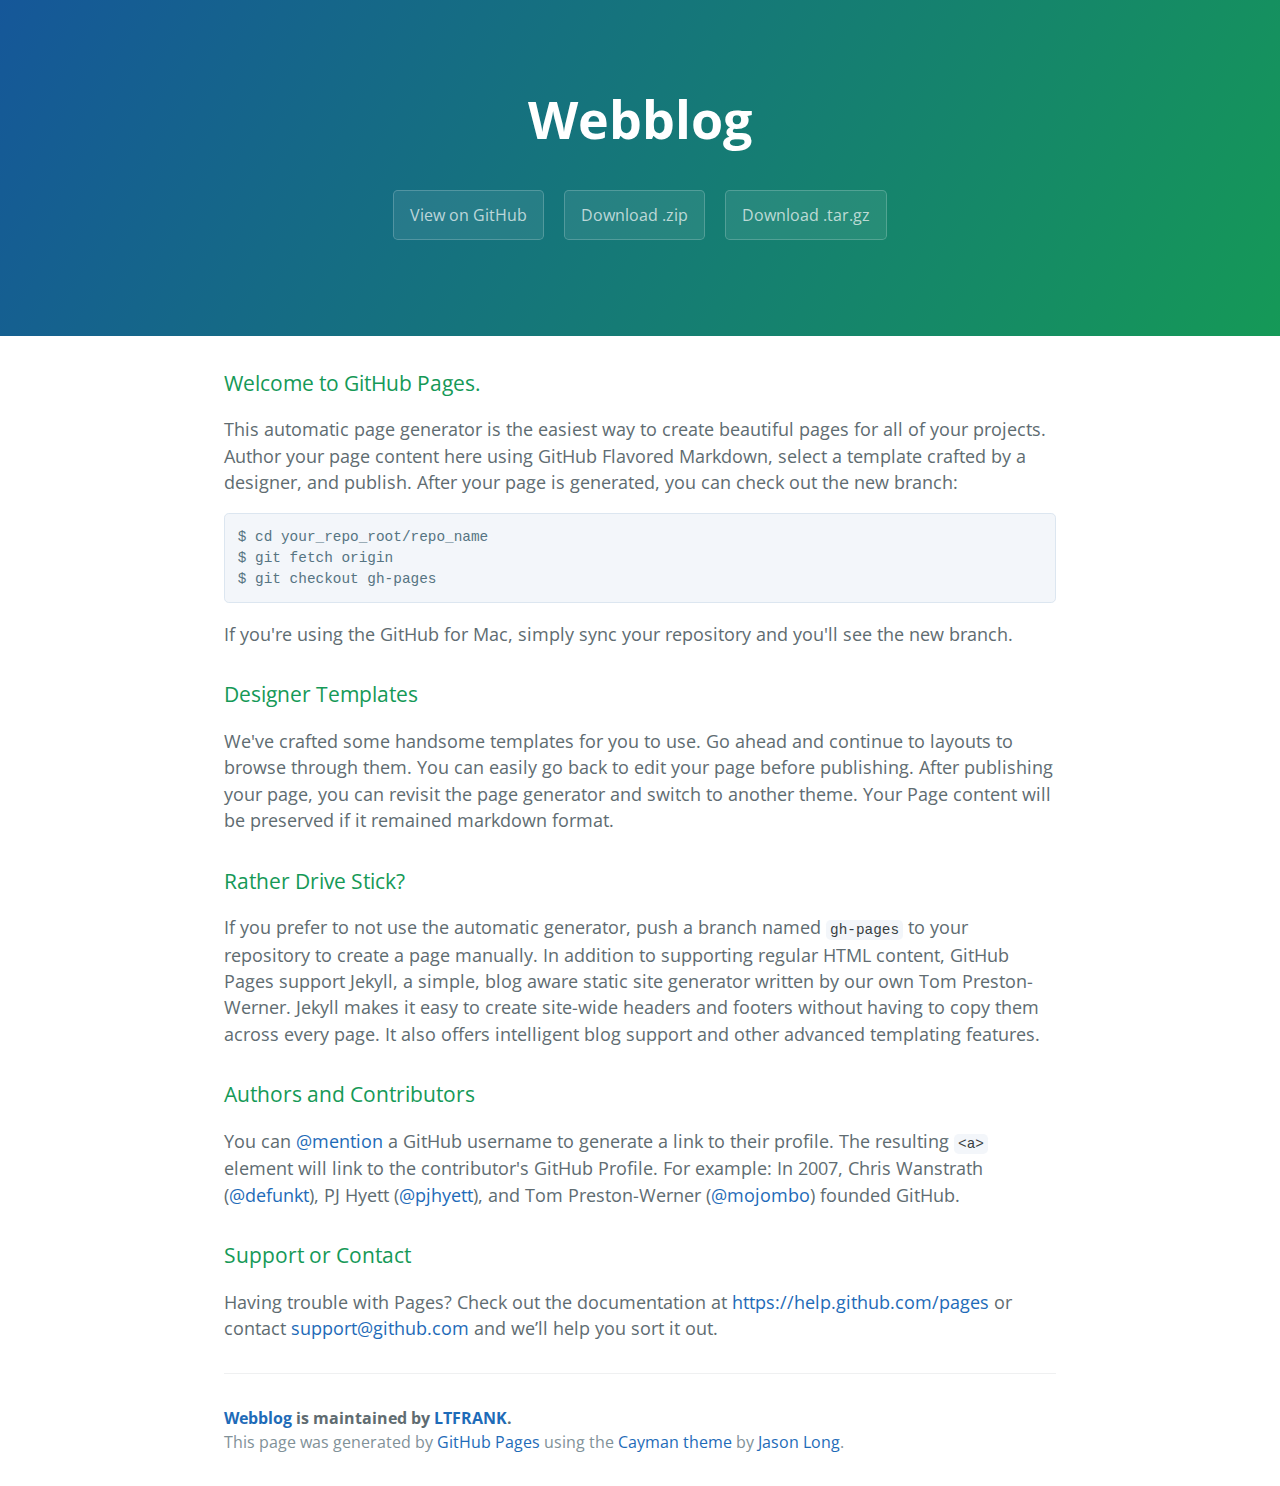
==== index.html @ c7b2af6a "Create gh-pages branch via GitHub" ====
<!DOCTYPE html>
<html lang="en-us">
  <head>
    <meta charset="UTF-8">
    <title>Webblog by LTFRANK</title>
    <meta name="viewport" content="width=device-width, initial-scale=1">
    <link rel="stylesheet" type="text/css" href="stylesheets/normalize.css" media="screen">
    <link href='http://fonts.googleapis.com/css?family=Open+Sans:400,700' rel='stylesheet' type='text/css'>
    <link rel="stylesheet" type="text/css" href="stylesheets/stylesheet.css" media="screen">
    <link rel="stylesheet" type="text/css" href="stylesheets/github-light.css" media="screen">
  </head>
  <body>
    <section class="page-header">
      <h1 class="project-name">Webblog</h1>
      <h2 class="project-tagline"></h2>
      <a href="https://github.com/LTFRANK/webblog" class="btn">View on GitHub</a>
      <a href="https://github.com/LTFRANK/webblog/zipball/master" class="btn">Download .zip</a>
      <a href="https://github.com/LTFRANK/webblog/tarball/master" class="btn">Download .tar.gz</a>
    </section>

    <section class="main-content">
      <h3>
<a id="welcome-to-github-pages" class="anchor" href="#welcome-to-github-pages" aria-hidden="true"><span class="octicon octicon-link"></span></a>Welcome to GitHub Pages.</h3>

<p>This automatic page generator is the easiest way to create beautiful pages for all of your projects. Author your page content here using GitHub Flavored Markdown, select a template crafted by a designer, and publish. After your page is generated, you can check out the new branch:</p>

<pre><code>$ cd your_repo_root/repo_name
$ git fetch origin
$ git checkout gh-pages
</code></pre>

<p>If you're using the GitHub for Mac, simply sync your repository and you'll see the new branch.</p>

<h3>
<a id="designer-templates" class="anchor" href="#designer-templates" aria-hidden="true"><span class="octicon octicon-link"></span></a>Designer Templates</h3>

<p>We've crafted some handsome templates for you to use. Go ahead and continue to layouts to browse through them. You can easily go back to edit your page before publishing. After publishing your page, you can revisit the page generator and switch to another theme. Your Page content will be preserved if it remained markdown format.</p>

<h3>
<a id="rather-drive-stick" class="anchor" href="#rather-drive-stick" aria-hidden="true"><span class="octicon octicon-link"></span></a>Rather Drive Stick?</h3>

<p>If you prefer to not use the automatic generator, push a branch named <code>gh-pages</code> to your repository to create a page manually. In addition to supporting regular HTML content, GitHub Pages support Jekyll, a simple, blog aware static site generator written by our own Tom Preston-Werner. Jekyll makes it easy to create site-wide headers and footers without having to copy them across every page. It also offers intelligent blog support and other advanced templating features.</p>

<h3>
<a id="authors-and-contributors" class="anchor" href="#authors-and-contributors" aria-hidden="true"><span class="octicon octicon-link"></span></a>Authors and Contributors</h3>

<p>You can <a href="https://github.com/blog/821" class="user-mention">@mention</a> a GitHub username to generate a link to their profile. The resulting <code>&lt;a&gt;</code> element will link to the contributor's GitHub Profile. For example: In 2007, Chris Wanstrath (<a href="https://github.com/defunkt" class="user-mention">@defunkt</a>), PJ Hyett (<a href="https://github.com/pjhyett" class="user-mention">@pjhyett</a>), and Tom Preston-Werner (<a href="https://github.com/mojombo" class="user-mention">@mojombo</a>) founded GitHub.</p>

<h3>
<a id="support-or-contact" class="anchor" href="#support-or-contact" aria-hidden="true"><span class="octicon octicon-link"></span></a>Support or Contact</h3>

<p>Having trouble with Pages? Check out the documentation at <a href="https://help.github.com/pages">https://help.github.com/pages</a> or contact <a href="mailto:support@github.com">support@github.com</a> and we’ll help you sort it out.</p>

      <footer class="site-footer">
        <span class="site-footer-owner"><a href="https://github.com/LTFRANK/webblog">Webblog</a> is maintained by <a href="https://github.com/LTFRANK">LTFRANK</a>.</span>

        <span class="site-footer-credits">This page was generated by <a href="https://pages.github.com">GitHub Pages</a> using the <a href="https://github.com/jasonlong/cayman-theme">Cayman theme</a> by <a href="https://twitter.com/jasonlong">Jason Long</a>.</span>
      </footer>

    </section>

  
  </body>
</html>
---- stylesheets/stylesheet.css ----
* {
  box-sizing: border-box; }

body {
  padding: 0;
  margin: 0;
  font-family: "Open Sans", "Helvetica Neue", Helvetica, Arial, sans-serif;
  font-size: 16px;
  line-height: 1.5;
  color: #606c71; }

a {
  color: #1e6bb8;
  text-decoration: none; }
  a:hover {
    text-decoration: underline; }

.btn {
  display: inline-block;
  margin-bottom: 1rem;
  color: rgba(255, 255, 255, 0.7);
  background-color: rgba(255, 255, 255, 0.08);
  border-color: rgba(255, 255, 255, 0.2);
  border-style: solid;
  border-width: 1px;
  border-radius: 0.3rem;
  transition: color 0.2s, background-color 0.2s, border-color 0.2s; }
  .btn + .btn {
    margin-left: 1rem; }

.btn:hover {
  color: rgba(255, 255, 255, 0.8);
  text-decoration: none;
  background-color: rgba(255, 255, 255, 0.2);
  border-color: rgba(255, 255, 255, 0.3); }

@media screen and (min-width: 64em) {
  .btn {
    padding: 0.75rem 1rem; } }

@media screen and (min-width: 42em) and (max-width: 64em) {
  .btn {
    padding: 0.6rem 0.9rem;
    font-size: 0.9rem; } }

@media screen and (max-width: 42em) {
  .btn {
    display: block;
    width: 100%;
    padding: 0.75rem;
    font-size: 0.9rem; }
    .btn + .btn {
      margin-top: 1rem;
      margin-left: 0; } }

.page-header {
  color: #fff;
  text-align: center;
  background-color: #159957;
  background-image: linear-gradient(120deg, #155799, #159957); }

@media screen and (min-width: 64em) {
  .page-header {
    padding: 5rem 6rem; } }

@media screen and (min-width: 42em) and (max-width: 64em) {
  .page-header {
    padding: 3rem 4rem; } }

@media screen and (max-width: 42em) {
  .page-header {
    padding: 2rem 1rem; } }

.project-name {
  margin-top: 0;
  margin-bottom: 0.1rem; }

@media screen and (min-width: 64em) {
  .project-name {
    font-size: 3.25rem; } }

@media screen and (min-width: 42em) and (max-width: 64em) {
  .project-name {
    font-size: 2.25rem; } }

@media screen and (max-width: 42em) {
  .project-name {
    font-size: 1.75rem; } }

.project-tagline {
  margin-bottom: 2rem;
  font-weight: normal;
  opacity: 0.7; }

@media screen and (min-width: 64em) {
  .project-tagline {
    font-size: 1.25rem; } }

@media screen and (min-width: 42em) and (max-width: 64em) {
  .project-tagline {
    font-size: 1.15rem; } }

@media screen and (max-width: 42em) {
  .project-tagline {
    font-size: 1rem; } }

.main-content :first-child {
  margin-top: 0; }
.main-content img {
  max-width: 100%; }
.main-content h1, .main-content h2, .main-content h3, .main-content h4, .main-content h5, .main-content h6 {
  margin-top: 2rem;
  margin-bottom: 1rem;
  font-weight: normal;
  color: #159957; }
.main-content p {
  margin-bottom: 1em; }
.main-content code {
  padding: 2px 4px;
  font-family: Consolas, "Liberation Mono", Menlo, Courier, monospace;
  font-size: 0.9rem;
  color: #383e41;
  background-color: #f3f6fa;
  border-radius: 0.3rem; }
.main-content pre {
  padding: 0.8rem;
  margin-top: 0;
  margin-bottom: 1rem;
  font: 1rem Consolas, "Liberation Mono", Menlo, Courier, monospace;
  color: #567482;
  word-wrap: normal;
  background-color: #f3f6fa;
  border: solid 1px #dce6f0;
  border-radius: 0.3rem; }
  .main-content pre > code {
    padding: 0;
    margin: 0;
    font-size: 0.9rem;
    color: #567482;
    word-break: normal;
    white-space: pre;
    background: transparent;
    border: 0; }
.main-content .highlight {
  margin-bottom: 1rem; }
  .main-content .highlight pre {
    margin-bottom: 0;
    word-break: normal; }
.main-content .highlight pre, .main-content pre {
  padding: 0.8rem;
  overflow: auto;
  font-size: 0.9rem;
  line-height: 1.45;
  border-radius: 0.3rem; }
.main-content pre code, .main-content pre tt {
  display: inline;
  max-width: initial;
  padding: 0;
  margin: 0;
  overflow: initial;
  line-height: inherit;
  word-wrap: normal;
  background-color: transparent;
  border: 0; }
  .main-content pre code:before, .main-content pre code:after, .main-content pre tt:before, .main-content pre tt:after {
    content: normal; }
.main-content ul, .main-content ol {
  margin-top: 0; }
.main-content blockquote {
  padding: 0 1rem;
  margin-left: 0;
  color: #819198;
  border-left: 0.3rem solid #dce6f0; }
  .main-content blockquote > :first-child {
    margin-top: 0; }
  .main-content blockquote > :last-child {
    margin-bottom: 0; }
.main-content table {
  display: block;
  width: 100%;
  overflow: auto;
  word-break: normal;
  word-break: keep-all; }
  .main-content table th {
    font-weight: bold; }
  .main-content table th, .main-content table td {
    padding: 0.5rem 1rem;
    border: 1px solid #e9ebec; }
.main-content dl {
  padding: 0; }
  .main-content dl dt {
    padding: 0;
    margin-top: 1rem;
    font-size: 1rem;
    font-weight: bold; }
  .main-content dl dd {
    padding: 0;
    margin-bottom: 1rem; }
.main-content hr {
  height: 2px;
  padding: 0;
  margin: 1rem 0;
  background-color: #eff0f1;
  border: 0; }

@media screen and (min-width: 64em) {
  .main-content {
    max-width: 64rem;
    padding: 2rem 6rem;
    margin: 0 auto;
    font-size: 1.1rem; } }

@media screen and (min-width: 42em) and (max-width: 64em) {
  .main-content {
    padding: 2rem 4rem;
    font-size: 1.1rem; } }

@media screen and (max-width: 42em) {
  .main-content {
    padding: 2rem 1rem;
    font-size: 1rem; } }

.site-footer {
  padding-top: 2rem;
  margin-top: 2rem;
  border-top: solid 1px #eff0f1; }

.site-footer-owner {
  display: block;
  font-weight: bold; }

.site-footer-credits {
  color: #819198; }

@media screen and (min-width: 64em) {
  .site-footer {
    font-size: 1rem; } }

@media screen and (min-width: 42em) and (max-width: 64em) {
  .site-footer {
    font-size: 1rem; } }

@media screen and (max-width: 42em) {
  .site-footer {
    font-size: 0.9rem; } }
---- stylesheets/github-light.css ----
/*
   Copyright 2014 GitHub Inc.

   Licensed under the Apache License, Version 2.0 (the "License");
   you may not use this file except in compliance with the License.
   You may obtain a copy of the License at

       http://www.apache.org/licenses/LICENSE-2.0

   Unless required by applicable law or agreed to in writing, software
   distributed under the License is distributed on an "AS IS" BASIS,
   WITHOUT WARRANTIES OR CONDITIONS OF ANY KIND, either express or implied.
   See the License for the specific language governing permissions and
   limitations under the License.

*/

.pl-c /* comment */ {
  color: #969896;
}

.pl-c1      /* constant, markup.raw, meta.diff.header, meta.module-reference, meta.property-name, support, support.constant, support.variable, variable.other.constant */,
.pl-s .pl-v /* string variable */ {
  color: #0086b3;
}

.pl-e  /* entity */,
.pl-en /* entity.name */ {
  color: #795da3;
}

.pl-s .pl-s1 /* string source */,
.pl-smi      /* storage.modifier.import, storage.modifier.package, storage.type.java, variable.other, variable.parameter.function */ {
  color: #333;
}

.pl-ent /* entity.name.tag */ {
  color: #63a35c;
}

.pl-k /* keyword, storage, storage.type */ {
  color: #a71d5d;
}

.pl-pds              /* punctuation.definition.string, string.regexp.character-class */,
.pl-s                /* string */,
.pl-s .pl-pse .pl-s1 /* string punctuation.section.embedded source */,
.pl-sr               /* string.regexp */,
.pl-sr .pl-cce       /* string.regexp constant.character.escape */,
.pl-sr .pl-sra       /* string.regexp string.regexp.arbitrary-repitition */,
.pl-sr .pl-sre       /* string.regexp source.ruby.embedded */ {
  color: #183691;
}

.pl-v /* variable */ {
  color: #ed6a43;
}

.pl-id /* invalid.deprecated */ {
  color: #b52a1d;
}

.pl-ii /* invalid.illegal */ {
  background-color: #b52a1d;
  color: #f8f8f8;
}

.pl-sr .pl-cce /* string.regexp constant.character.escape */ {
  color: #63a35c;
  font-weight: bold;
}

.pl-ml /* markup.list */ {
  color: #693a17;
}

.pl-mh        /* markup.heading */,
.pl-mh .pl-en /* markup.heading entity.name */,
.pl-ms        /* meta.separator */ {
  color: #1d3e81;
  font-weight: bold;
}

.pl-mq /* markup.quote */ {
  color: #008080;
}

.pl-mi /* markup.italic */ {
  color: #333;
  font-style: italic;
}

.pl-mb /* markup.bold */ {
  color: #333;
  font-weight: bold;
}

.pl-md /* markup.deleted, meta.diff.header.from-file */ {
  background-color: #ffecec;
  color: #bd2c00;
}

.pl-mi1 /* markup.inserted, meta.diff.header.to-file */ {
  background-color: #eaffea;
  color: #55a532;
}

.pl-mdr /* meta.diff.range */ {
  color: #795da3;
  font-weight: bold;
}

.pl-mo /* meta.output */ {
  color: #1d3e81;
}
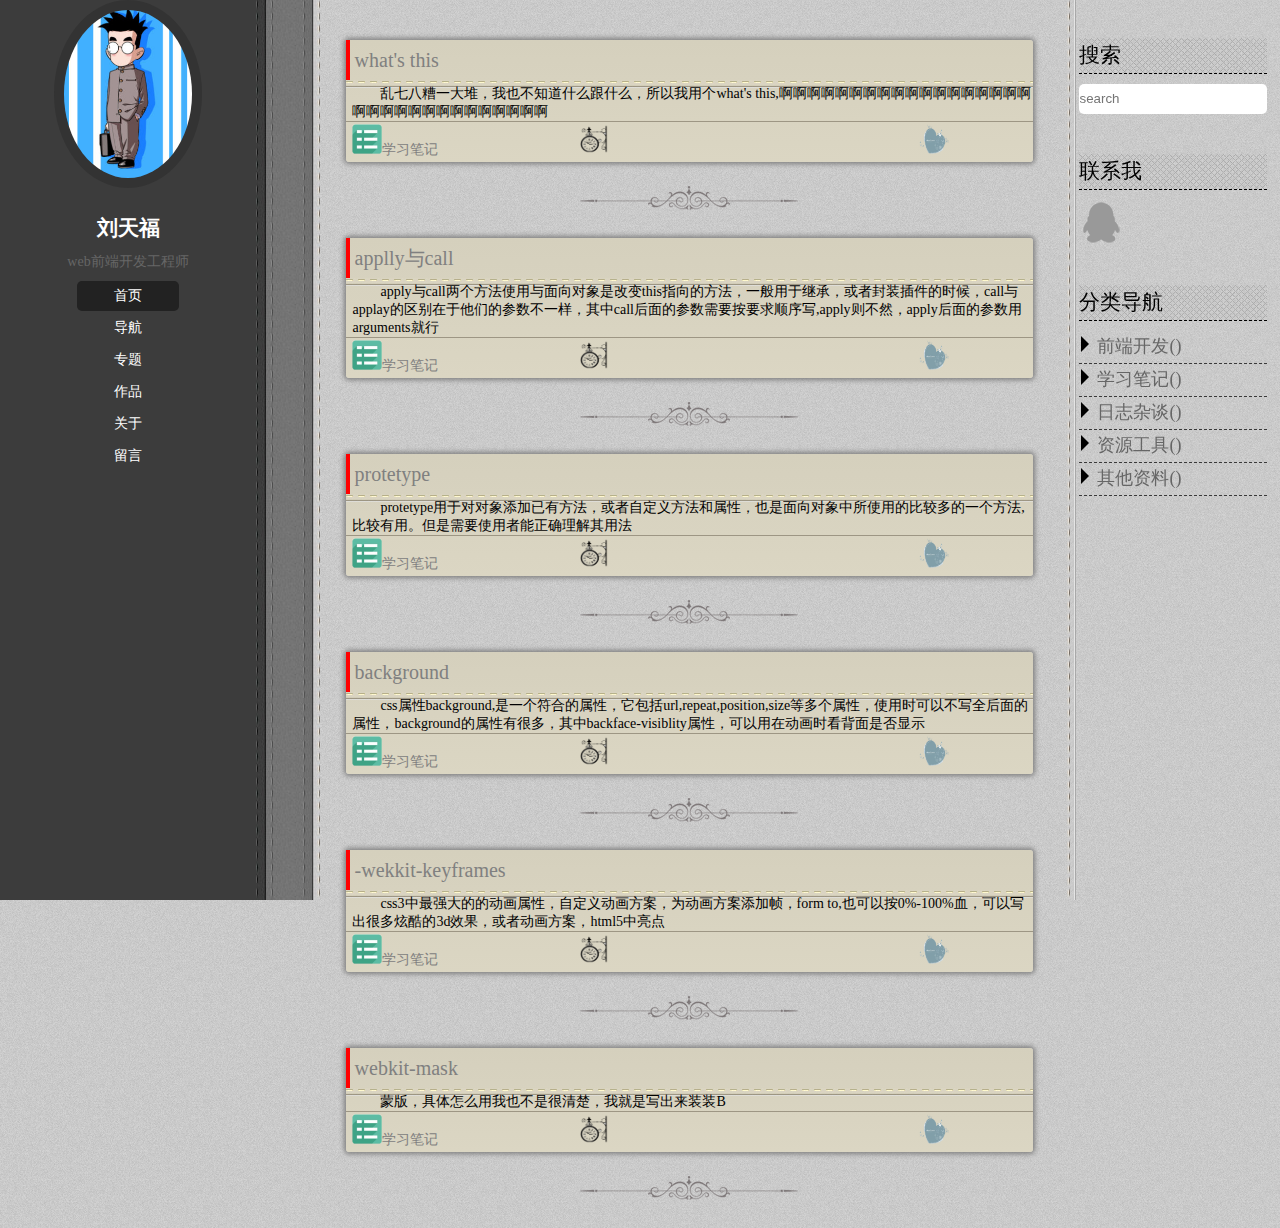
==== commit 1490ed72: "update" ====
--- a/index.html
+++ b/index.html
@@ -1,65 +1,604 @@
-<!DOCTYPE html>
-<html lang="en-us">
-  <head>
-    <meta charset="UTF-8">
-    <title>Webblog by LTFRANK</title>
-    <meta name="viewport" content="width=device-width, initial-scale=1">
-    <link rel="stylesheet" type="text/css" href="stylesheets/normalize.css" media="screen">
-    <link href='http://fonts.googleapis.com/css?family=Open+Sans:400,700' rel='stylesheet' type='text/css'>
-    <link rel="stylesheet" type="text/css" href="stylesheets/stylesheet.css" media="screen">
-    <link rel="stylesheet" type="text/css" href="stylesheets/github-light.css" media="screen">
-  </head>
-  <body>
-    <section class="page-header">
-      <h1 class="project-name">Webblog</h1>
-      <h2 class="project-tagline"></h2>
-      <a href="https://github.com/LTFRANK/webblog" class="btn">View on GitHub</a>
-      <a href="https://github.com/LTFRANK/webblog/zipball/master" class="btn">Download .zip</a>
-      <a href="https://github.com/LTFRANK/webblog/tarball/master" class="btn">Download .tar.gz</a>
-    </section>
-
-    <section class="main-content">
-      <h3>
-<a id="welcome-to-github-pages" class="anchor" href="#welcome-to-github-pages" aria-hidden="true"><span class="octicon octicon-link"></span></a>Welcome to GitHub Pages.</h3>
-
-<p>This automatic page generator is the easiest way to create beautiful pages for all of your projects. Author your page content here using GitHub Flavored Markdown, select a template crafted by a designer, and publish. After your page is generated, you can check out the new branch:</p>
-
-<pre><code>$ cd your_repo_root/repo_name
-$ git fetch origin
-$ git checkout gh-pages
-</code></pre>
-
-<p>If you're using the GitHub for Mac, simply sync your repository and you'll see the new branch.</p>
-
-<h3>
-<a id="designer-templates" class="anchor" href="#designer-templates" aria-hidden="true"><span class="octicon octicon-link"></span></a>Designer Templates</h3>
-
-<p>We've crafted some handsome templates for you to use. Go ahead and continue to layouts to browse through them. You can easily go back to edit your page before publishing. After publishing your page, you can revisit the page generator and switch to another theme. Your Page content will be preserved if it remained markdown format.</p>
-
-<h3>
-<a id="rather-drive-stick" class="anchor" href="#rather-drive-stick" aria-hidden="true"><span class="octicon octicon-link"></span></a>Rather Drive Stick?</h3>
-
-<p>If you prefer to not use the automatic generator, push a branch named <code>gh-pages</code> to your repository to create a page manually. In addition to supporting regular HTML content, GitHub Pages support Jekyll, a simple, blog aware static site generator written by our own Tom Preston-Werner. Jekyll makes it easy to create site-wide headers and footers without having to copy them across every page. It also offers intelligent blog support and other advanced templating features.</p>
-
-<h3>
-<a id="authors-and-contributors" class="anchor" href="#authors-and-contributors" aria-hidden="true"><span class="octicon octicon-link"></span></a>Authors and Contributors</h3>
-
-<p>You can <a href="https://github.com/blog/821" class="user-mention">@mention</a> a GitHub username to generate a link to their profile. The resulting <code>&lt;a&gt;</code> element will link to the contributor's GitHub Profile. For example: In 2007, Chris Wanstrath (<a href="https://github.com/defunkt" class="user-mention">@defunkt</a>), PJ Hyett (<a href="https://github.com/pjhyett" class="user-mention">@pjhyett</a>), and Tom Preston-Werner (<a href="https://github.com/mojombo" class="user-mention">@mojombo</a>) founded GitHub.</p>
-
-<h3>
-<a id="support-or-contact" class="anchor" href="#support-or-contact" aria-hidden="true"><span class="octicon octicon-link"></span></a>Support or Contact</h3>
-
-<p>Having trouble with Pages? Check out the documentation at <a href="https://help.github.com/pages">https://help.github.com/pages</a> or contact <a href="mailto:support@github.com">support@github.com</a> and we’ll help you sort it out.</p>
-
-      <footer class="site-footer">
-        <span class="site-footer-owner"><a href="https://github.com/LTFRANK/webblog">Webblog</a> is maintained by <a href="https://github.com/LTFRANK">LTFRANK</a>.</span>
-
-        <span class="site-footer-credits">This page was generated by <a href="https://pages.github.com">GitHub Pages</a> using the <a href="https://github.com/jasonlong/cayman-theme">Cayman theme</a> by <a href="https://twitter.com/jasonlong">Jason Long</a>.</span>
-      </footer>
-
-    </section>
-
-  
-  </body>
-</html>
-
+<!doctype html>
+<html lang="en">
+<head>
+<meta charset="UTF-8">
+<meta name="viewport" content="width=device-width, initial-scale=1">
+<title>Document</title>
+<script type="text/javascript" src="ajax.js"></script>
+<style type="text/css">
+/* reset */
+body,h1,h2,h3,h4,p,dl,dd,ul,ol,form,input,textarea,th,td,select{margin: 0;padding: 0;}
+em{font-style: normal;}
+li{list-style: none;}
+a{text-decoration: none;}
+img{border: none;vertical-align: top;}
+table{border-collapse: collapse;}
+input,textarea{outline: none;}
+textarea{resize:none;overflow: auto;}
+body{font-size:12px;font-family: arial;}
+/* public  清浮动*/
+.fl{float: left;}
+.fr{float: right;}
+.clear{zoom: 1;}
+.clear:after{content: "";visibility: hidden;clear: both;display: block; }
+
+	html,body{
+		font-size: 14px;
+		height: 100%;
+		font-family: "微软雅黑";
+		background: url(black_bg.jpg);
+
+
+	}
+	#wrap{
+		width: 100%;
+		height: 100%;
+		position: absolute;left: 0;
+		top: 0;
+	}
+	#nav{
+		width: 25%;
+		height: 100%;
+		position: fixed;
+		left: 0;
+		top: 0;
+
+	}
+	#content{
+		margin-left:25%;
+		padding:0 2%;
+		width: 53.66668%;
+		height: 100%;
+
+				/*background-color: pink;*/
+	}
+	#aside{
+		width:14.666667%;
+		height: 100%;
+		/*min-height: 653px;*/
+		padding: 0 1%;
+		background: url(black_line2.png) repeat-y;
+		position: fixed;
+		right: 0;
+		top: 0;
+	}
+	.row{
+		width: 80%;
+		height: 100%;
+		/*background-color: #333;*/
+	}
+	#col1{	
+		position: relative;
+		left: 0;
+		top: 0;
+		width: 100%;
+		height:100%;
+		/*min-height:653px;*/
+		background-color: #3c3c3c;
+		text-align: center;
+		
+	}
+	#col1 h2{
+
+		margin: 30px 0 15px 0;
+		line-height: 20px;
+		color:white;
+		transition:0.8s;
+	}
+	#col1 h2:hover{
+		opacity: 0;
+	}
+	#col1 p{
+		font-size: 1em;
+		color:#666666;
+	}
+
+	#col1 img{
+		border-radius: 50%;
+		border: 10px solid #333333;
+		width: 50%;
+		transition:0.2s;
+	}
+	#col1 img:hover{
+		border-radius: 0;
+
+	}
+	.slider{
+		/*padding-top: 15%;*/
+		width: 20%;
+		height: 100%;
+		position: relative;
+		left: 0;
+		top: 0;
+		/*min-height:653px;*/
+		background-color:#757575;
+		background:url(black_nav.png) repeat-y;
+	}
+	#nav_view{
+		width: 100%;
+		margin-top:10px;
+		text-align: center;
+	}
+	#nav_view ul{
+		width: 40%;
+		margin:0 auto;
+		
+	}
+	#nav_view li {
+		
+		width: 100%;
+		margin:2px 0;
+		line-height: 30px;
+		
+	}
+	#nav_view a{
+		display: block;
+		width: 100%;
+		text-align: center;
+		color:white;
+		
+		border-radius: 5px;
+	}
+	#nav_view a:hover{
+		background-color: #222222;
+	}
+	
+	/*#aside*/
+	/*#aside*/
+	#search{
+		margin-top:20%;
+		margin-bottom: 40px;
+	}
+	.search_h2{
+		background: url(x.png);
+		line-height: 35px;
+		margin-bottom: 10px;
+		font-style: normal;
+		font-weight: normal;
+		border-bottom:1px dashed black;
+	}
+	#search input{
+		width: 100%;
+		height: 30px;
+		border-radius: 5px;
+		border: none;
+	}
+	#contact{
+		margin-bottom: 40px;
+	}
+	#notekind li{
+		padding-left: 2px;
+		line-height: 30px;
+		border-bottom: 1px dashed #3a3a3a;
+		
+	}
+	#notekind li:hover{
+		background-color: rgba(0,0,0,0.1);
+	}
+	#notekind li span{
+		display: inline-block;
+			width: 0;
+			height: 0;
+			/*border:5px solid;*/
+			border-top: solid 8px transparent;
+			border-left:solid 8px  black;
+			border-right: solid 8px transparent;
+			border-bottom:solid  8px transparent;
+	}
+	#notekind li a{
+		font-size: 18px;
+		color:#666666;
+	}
+	/*content*/
+	.ul_content{
+		padding:40px 0 0 0;
+
+	}
+	.pane{
+		box-shadow: 0 0 5px 2px gray;
+		border-radius: 3px;
+		background: -webkit-linear-gradient(top,#d5d0bd,#dbd6c3);
+	}
+	.pane_head>a{
+		font-size: 20px;
+		line-height: 30px;
+		color:gray;
+	
+	}
+	.pane_head>a:hover{
+			text-decoration:underline;
+	}
+	.pane_head{
+		padding: 5px;
+		height: 30px;
+		border-left: 4px solid red;
+	}
+	.pane_body{
+		padding-left:1%; 
+		padding-top: 5px;
+		width: 99%;
+		background: url(black_line3.jpg) repeat-x;
+		border-bottom: 1px solid #9d9684;
+	}
+
+	.pane_foot{
+		padding-left:1%; 
+	}
+	.pane_foot a{
+		line-height:25px;
+		font-size: 14px;
+		color:gray;
+	}
+	.page{
+		height: 36px;
+ 		margin: 20px auto;
+		background: url(blogo.png) center center no-repeat;
+	}
+	.inform li{
+		width: 33.33333%;
+		padding-top: 2px;
+	}
+	.inform li:nth-child(1)>span{
+		display: inline-block;
+		padding: 15px;
+		background: url(kind_p.png) no-repeat center center;
+		background-size:100% 100%;
+	}
+	.inform li:nth-child(2)>span{
+		display: inline-block;
+		padding: 15px;
+		background: url(clock.png) no-repeat center center;
+		background-size:100% 100%;
+	}
+	.inform li:nth-child(3)>span{
+		margin-left: 50%;
+		display: inline-block;
+		padding: 15px;
+		background: url(note3.png) no-repeat center center;
+		background-size:100% 100%;
+	}
+	h4{
+			text-indent: 2em;
+		font-weight: normal;
+	}
+	#btnwrap{
+	text-align: center;
+	width: 30%;
+	margin: 0 auto;
+	display: none;
+	}
+	#hbtn{
+		margin-top: 20px;
+		width: 30px;
+		height: 30px;
+		background: url(kind_p.png) no-repeat;
+		background-size: 100% 100%;
+		border: none;
+
+	}
+	.active{
+		background-color: #222222;
+	}
+		
+
+
+
+
+
+	@media screen and (max-width:980px){
+		#nav { position: fixed; top: 0; left: 0;width: 28%;}
+		#content{
+			margin-left:28%;
+			width: 68%;
+			padding: 2%;
+		}
+		#aside{
+			display: none;
+		}
+	}
+	@media screen and (max-width:768px){
+	#nav { position: relative; top: 0; left: 0;width:100%;}
+	#aside{
+			display: none;
+		}
+	#nav_view{
+		display: none;
+		height: 0;
+	}
+	#btnwrap{
+		display: block;
+	}
+
+	.row{
+		width: 100%;
+	}
+	.slider{
+		display: none;
+	}
+	
+	#content{
+		width: 96%;
+		margin: 0;
+		padding: 2%;
+	}
+	
+}
+
+</style>
+</head>
+<body>
+	<div class="wrap">
+		<div id="nav" class="fl clear">
+			<div class="row fl">
+				<div id="col1">
+					<img src="ltf.png" alt="..." id="headimg">
+					<h2>刘天福</h2>
+					<p>web前端开发工程师</p>
+					<div id="btnwrap">
+						<input type="button" id="hbtn">
+					</div>
+					
+					<div id="nav_view">
+						<ul>						
+							<li><a href="blog.html" class="active">首页</a></li>
+							<li><a href="nav.html">导航</a></li>
+							<li><a href="speacil.html">专题</a></li>
+							<li><a href="production.html">作品</a></li>
+							<li><a href="about.html">关于</a></li>
+							<li><a href="message.html">留言</a></li>
+						</ul>
+
+					</div>
+				</div>
+				
+			</div>
+			<div class="slider fl">
+			</div>
+		</div>
+		
+		<div id="content" class="fl">
+			<ul class="ul_content">
+				<li>
+					<div class="pane">
+						<div class="pane_head">
+							<a href="###">what's this</a>
+						</div>
+						<div class="pane_body">
+							<h4>乱七八糟一大堆，我也不知道什么跟什么，所以我用个what's this,啊啊啊啊啊啊啊啊啊啊啊啊啊啊啊啊啊啊啊啊啊啊啊啊啊啊啊啊啊啊啊啊</h4>
+						</div>
+						<div class="pane_foot">
+							<ul class="inform clear">
+								<li class="fl"><span></span><a href="###">学习笔记</a></li>
+								<li class="fl"><span></span><a href="###"></a></li>
+								<li class="fl"><span></span><a href="###"></a></li>
+							</ul>
+						</div>
+						
+					</div>
+					<div class="page"></div>
+				</li>
+				<li>
+					<div class="pane">
+						<div class="pane_head">
+							<a href="###">applly与call</a>
+						</div>
+						<div class="pane_body">
+							<h4>apply与call两个方法使用与面向对象是改变this指向的方法，一般用于继承，或者封装插件的时候，call与applay的区别在于他们的参数不一样，其中call后面的参数需要按要求顺序写,apply则不然，apply后面的参数用arguments就行</h4>
+						</div>
+						<div class="pane_foot">
+							<ul class="inform clear">
+								<li class="fl"><span></span><a href="###">学习笔记</a></li>
+								<li class="fl"><span></span><a href=""></a></li>
+								<li class="fl"><span></span><a href=""></a></li>
+							</ul>
+						</div>	
+					</div>
+					<div class="page"></div>
+				</li>
+				<li>
+					<div class="pane">
+						<div class="pane_head">
+							<a href="###">protetype</a>
+						</div>
+						<div class="pane_body">
+							<h4>protetype用于对对象添加已有方法，或者自定义方法和属性，也是面向对象中所使用的比较多的一个方法,比较有用。但是需要使用者能正确理解其用法</h4>
+						</div>
+						<div class="pane_foot">
+							<ul class="inform clear">
+								<li class="fl"><span></span><a href="">学习笔记</a></li>
+								<li class="fl"><span></span><a href=""></a></li>
+								<li class="fl"><span></span><a href=""></a></li>
+							</ul>
+						</div>
+						
+					</div>
+					<div class="page"></div>
+				</li>
+				<li>
+					<div class="pane">
+						<div class="pane_head">
+							<a href="###">background</a>
+						</div>
+						<div class="pane_body">
+							<h4>css属性background,是一个符合的属性，它包括url,repeat,position,size等多个属性，使用时可以不写全后面的属性，background的属性有很多，其中backface-visiblity属性，可以用在动画时看背面是否显示</h4>
+						</div>
+						<div class="pane_foot">
+							<ul class="inform clear">
+								<li class="fl"><span></span><a href="">学习笔记</a></li>
+								<li class="fl"><span></span><a href=""></a></li>
+								<li class="fl"><span></span><a href=""></a></li>
+							</ul>
+						</div>
+						
+					</div>
+					<div class="page"></div>
+				</li>
+				<li>
+					<div class="pane">
+						<div class="pane_head">
+							<a href="###">-wekkit-keyframes</a>
+						</div>
+						<div class="pane_body">
+							<h4>css3中最强大的的动画属性，自定义动画方案，为动画方案添加帧，form to,也可以按0%-100%血，可以写出很多炫酷的3d效果，或者动画方案，html5中亮点</h4>
+						</div>
+						<div class="pane_foot">
+							<ul class="inform clear">
+								<li class="fl"><span></span><a href="">学习笔记</a></li>
+								<li class="fl"><span></span><a href=""></a></li>
+								<li class="fl"><span></span><a href=""></a></li>
+							</ul>
+						</div>
+						
+					</div>
+					<div class="page"></div>
+				</li>
+				<li>
+					<div class="pane">
+						<div class="pane_head">
+							<a href="###">webkit-mask</a>
+						</div>
+						<div class="pane_body">
+							<h4>蒙版，具体怎么用我也不是很清楚，我就是写出来装装B</h4>
+						</div>
+						<div class="pane_foot">
+							<ul class="inform clear">
+								<li class="fl"><span></span><a href="">学习笔记</a></li>
+								<li class="fl"><span></span><a href=""></a></li>
+								<li class="fl"><span></span><a href=""></a></li>
+							</ul>
+						</div>
+						
+					</div>
+					<div class="page"></div>
+				</li>
+			</ul>
+		</div>
+		
+		<div id="aside" class="fl">
+			<div id="search">
+				<h2 class="search_h2">搜索</h2>
+				<input type="text"  placeholder="search" >
+			</div>
+			<div id="contact">
+				<h2 class="search_h2">联系我</h2>
+				
+				<a href="http://wpa.qq.com/msgrd?v=3&amp;uin=675020659&amp;site=qq&amp;menu=yes" target="_blank"><img src="qq.png" alt="腾讯QQ">
+				</a>
+			</div>
+			<div id="note">
+				<h2 class="search_h2">分类导航</h2>
+				<ul id="notekind">
+					<li><span></span><a href="###">前端开发()</a></li>
+					<li><span></span><a href="###">学习笔记()</a></li>
+					<li><span></span><a href="###">日志杂谈()</a></li>
+					<li><span></span><a href="###">资源工具()</a></li>
+					<li><span></span><a href="###">其他资料()</a></li>
+				</ul>
+
+			</div>
+			
+		</div>
+
+	</div>
+</body>
+<script type="text/javascript"  src="jquery-2.1.3.min.js"></script>
+<script type="text/javascript"  src="touch.js"></script>
+<script type="text/javascript">
+			var ourl=window.location.href;
+
+		ourl=ourl.split("/");
+		ourl=ourl[ourl.length-1];
+		ourl=ourl.split("#")[0];
+		ourl=ourl.split("?")[0];
+
+		var anav=$("#nav_view ul li a");
+
+		switch(ourl)
+		{
+			case 'blog.html':
+					for (var i = 0; i < anav.length; i++) {
+						anav[i].style.backgroundColor="";
+					};
+					anav[0].style.backgroundColor="#222222";break;
+			case 'nav.html':
+			for (var i = 0; i < anav.length; i++) {
+						anav[i].style.backgroundColor="";
+					};
+					anav[1].style.backgroundColor="#222222";break;
+			case 'speacil.html':
+			for (var i = 0; i < anav.length; i++) {
+						anav[i].style.backgroundColor="";
+					};
+					anav[2].style.backgroundColor="#222222";break;
+			case 'production.html':
+			for (var i = 0; i < anav.length; i++) {
+						anav[i].style.backgroundColor="";
+					};
+					anav[3].style.backgroundColor="#222222";break;
+			case 'about.html':
+			for (var i = 0; i < anav.length; i++) {
+						anav[i].style.backgroundColor="";
+					};
+					anav[4].style.backgroundColor="#222222";break;
+			case 'message.html':
+			for (var i = 0; i < anav.length; i++) {
+						anav[i].style.backgroundColor="";
+					};
+					anav[5].style.backgroundColor="#222222";break;
+
+
+		}
+		window.onresize=function(){
+			var clientWidth=document.body.clientWidth||document.documentElement.clientWidth;
+            var navWidth=$("#nav").width();
+			if(clientWidth<=980)
+			{
+				$("#aside").css({
+					display:"none"
+				})
+			}
+			else{
+				$("#aside").css({
+					display:"block"
+				})
+			}
+
+			if (clientWidth<=762) {
+				$("#nav_view").css({
+					display:"none",
+					height:0
+				})
+			}else{
+				$("#nav_view").css({
+					display:"block",
+					height:100+"%"
+				})
+			}
+
+		}
+
+		$(function(){
+			var bol=true;
+			$("#hbtn").on("click",function(){
+
+				if (bol) {
+					$("#nav_view").css({
+					display:"block",
+					height:100+"%"
+					
+						})
+					$("#btnwrap").css({borderBottom:1+"px"+" "+"solid"+" "+"#ffffff"})
+					bol=false;
+				}else{
+					$("#nav_view").css({
+					display:"none",
+					height:0
+						})
+					$("#btnwrap").css({borderBottom:"none"})
+					bol=true;
+				}
+				
+		})
+	})
+</script>
+</html>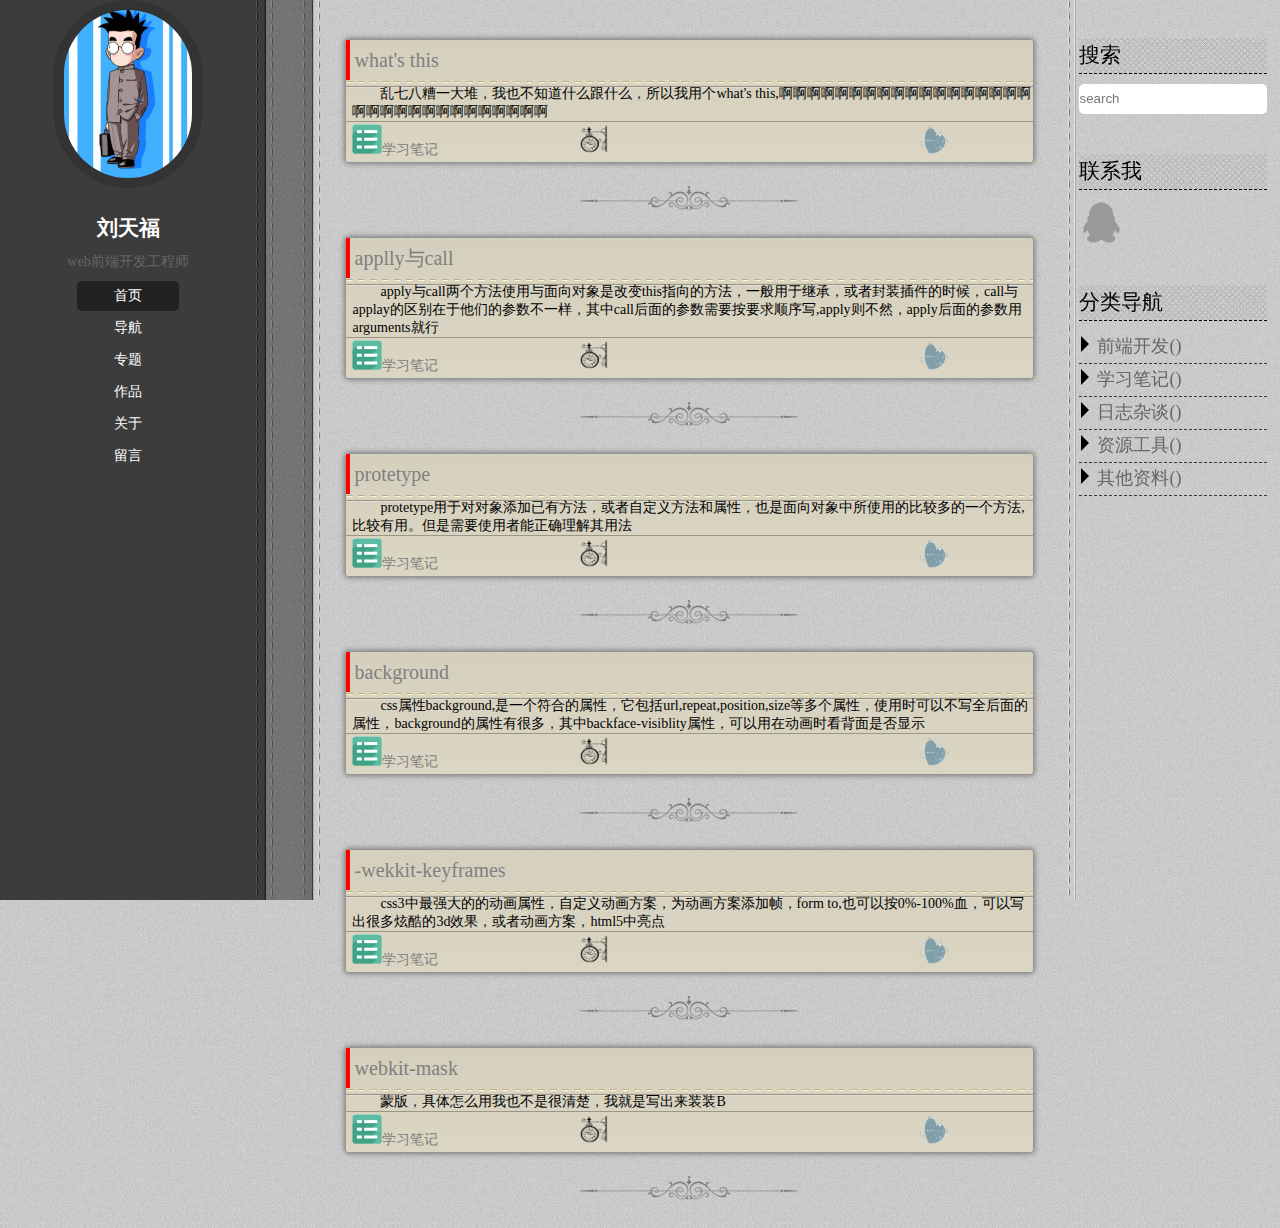
==== commit 22ad53e4: "Update index.html" ====
--- a/index.html
+++ b/index.html
@@ -94,7 +94,7 @@
 	}
 
 	#col1 img{
-		border-radius: 50%;
+		border-radius: 999px;
 		border: 10px solid #333333;
 		width: 50%;
 		transition:0.2s;
@@ -601,4 +601,4 @@
 		})
 	})
 </script>
-</html>+</html>
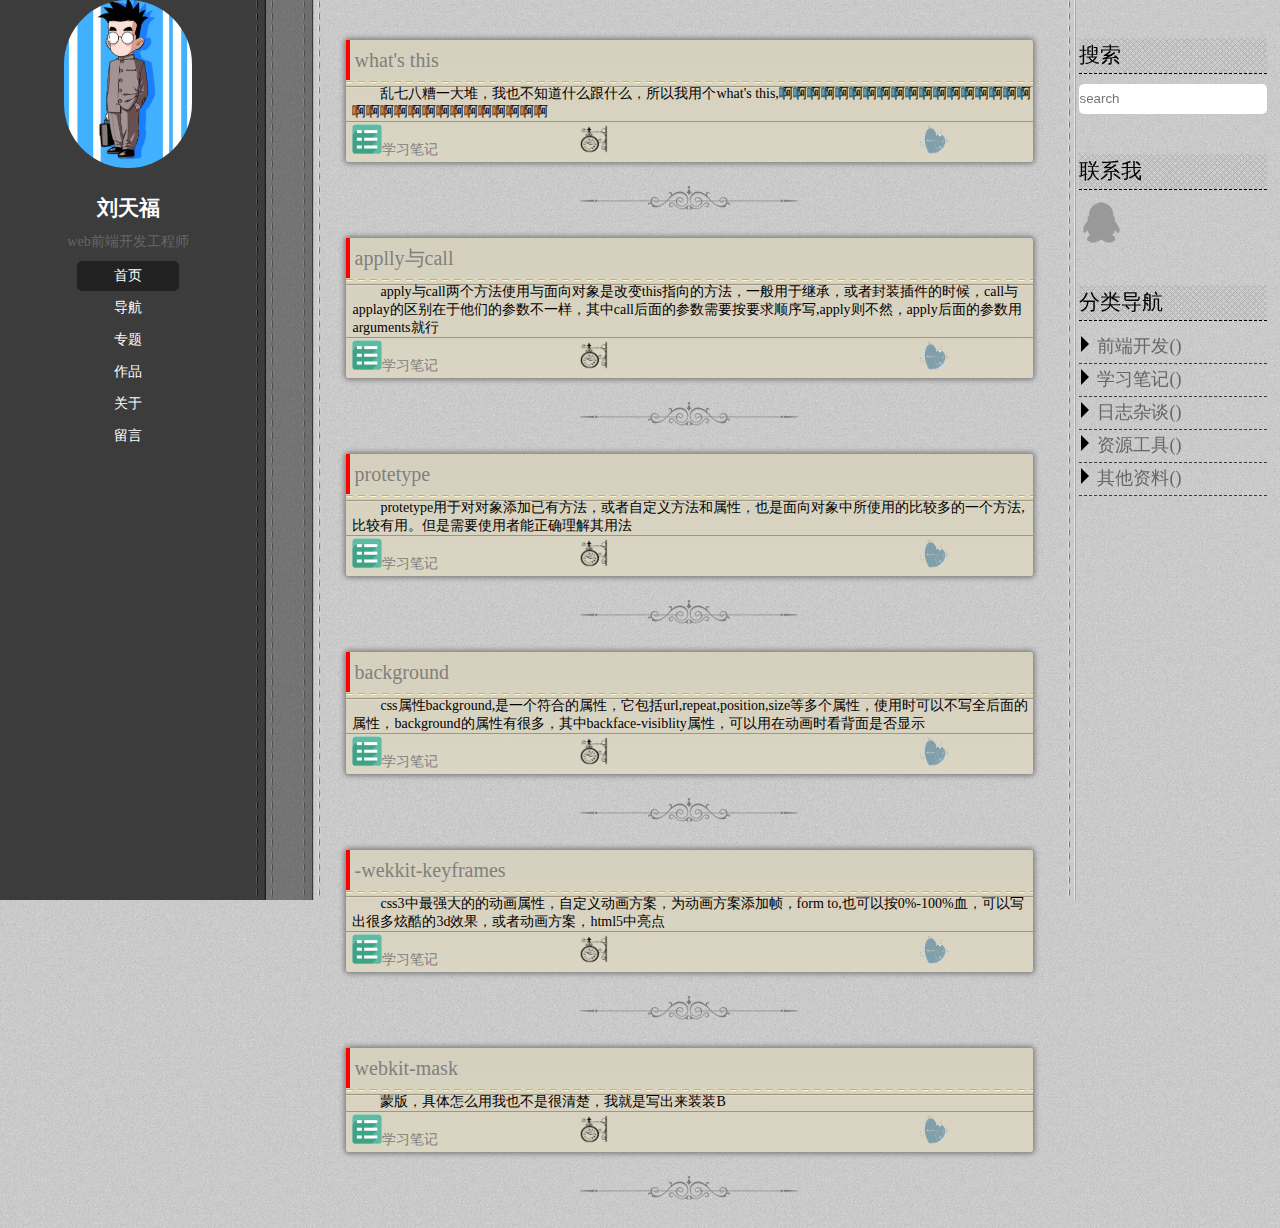
==== commit 21029e67: "Update index.html" ====
--- a/index.html
+++ b/index.html
@@ -95,7 +95,7 @@
 
 	#col1 img{
 		border-radius: 999px;
-		border: 10px solid #333333;
+		/*border: 10px solid #333333;*/
 		width: 50%;
 		transition:0.2s;
 	}
